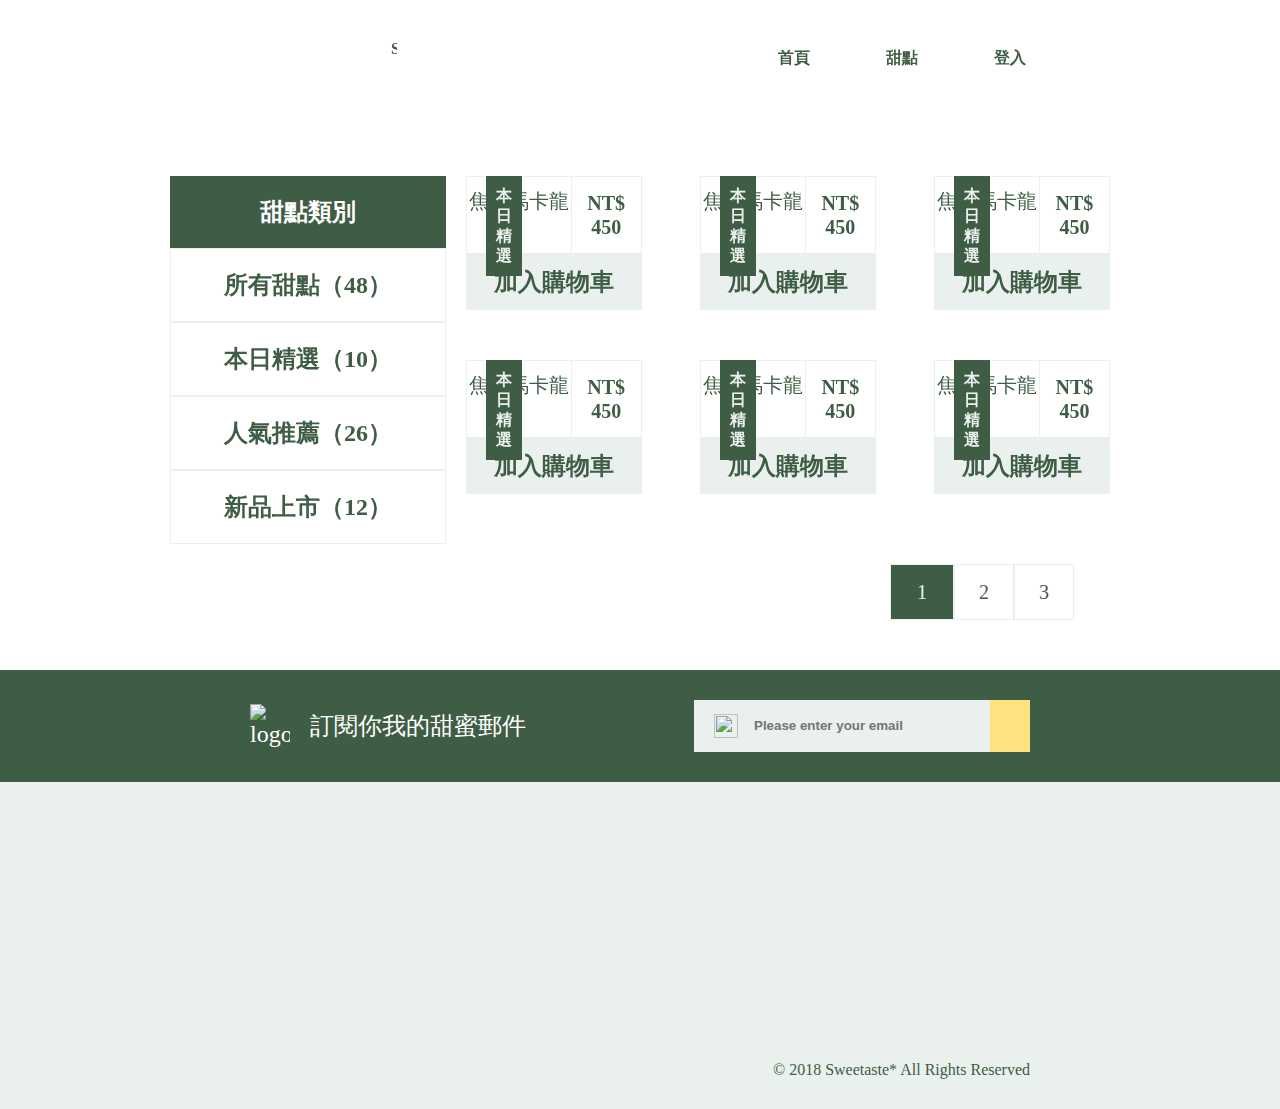
==== index.html @ 339b0ff3 "Initial commit" ====
<!DOCTYPE html>
<html lang="en">
<head>
  <meta charset="UTF-8">
  <meta name="viewport" content="width=device-width, initial-scale=1.0">
  <link rel="stylesheet" href="main5.css">
  <script src="jquery-3.5.1.min.js"></script>
  <script src="main5.js"></script>
  <title>main5</title>
</head>
<body>
  <div class="container">
    <div class="header" data-aos="fade-right">
      <h1><a href="index.html">Sweetaste</a></h1>

      <button class="burger"><img src="https://raw.githubusercontent.com/hexschool/webLayoutTraining1st/master/student-week1/dehaze-24px.png" alt="burger"></button>
      <a href="" class="hidelogo">Sweetaste</a>
      
      <ul class="burgerlist">
        <li> <a href="index.html">首頁</a> </li>
        <li> <a href="#">甜點</a> </li>
        <li> <a href="#">登入</a> </li>
        <li><a class="cart" href="cart.html"><img data-aos="fade-right" src="https://raw.githubusercontent.com/hexschool/webLayoutTraining1st/master/student-week1/shopping_cart.png" alt=""></a></li>
        </ul>

        <a class="hidecart" href="cart.html">cart</a>

    </div>

    <img class="banner" data-aos="fade-left" src="https://raw.githubusercontent.com/hexschool/webLayoutTraining1st/master/student-week1/banner.png" alt="">
<!-- layout -->
    <div class="content">
      <div class="sidebar">
        <h3>甜點類別</h3>
        <ul>
          <li data-aos="flip-down"> <a href="">所有甜點（48）</a> </li>
          <li data-aos="flip-down"> <a href="">本日精選（10）</a> </li>
          <li data-aos="flip-down"> <a href="">人氣推薦（26）</a> </li>
         <li data-aos="flip-down"> <a href="">新品上市（12）</a> </li>
        </ul>
      </div>
  
      <div class="desert">
        <div class="detail" data-aos="zoom-in">
          <div class="label"> <span>本日精選</span> </div>
          <a href="#" class="heart">
            <img src="https://raw.githubusercontent.com/hexschool/webLayoutTraining1st/master/student-week1/favorite_border.png" alt="">
          </a>
          <img src="https://raw.githubusercontent.com/hexschool/webLayoutTraining1st/master/student-week1/p-1.png" alt="">
          <div class="namebar">
            <div class="name">焦糖馬卡龍</div>
            <span>NT$ 450</span>
          </div>
          <a class="addcart" href="#">加入購物車</a>
        </div>
        <div class="detail" data-aos="zoom-in">
          <div class="label"> <span>本日精選</span> </div>
          <a href="#" class="heart">
            <img src="https://raw.githubusercontent.com/hexschool/webLayoutTraining1st/master/student-week1/favorite_border.png" alt="">
          </a>
          <img src="https://raw.githubusercontent.com/hexschool/webLayoutTraining1st/master/student-week1/p-2.png" alt="">
          <div class="namebar">
            <div class="name">焦糖馬卡龍</div>
            <span>NT$ 450</span>
          </div>
          <a class="addcart" href="#">加入購物車</a>
        </div>
        <div class="detail" data-aos="zoom-in">
          <div class="label"> <span>本日精選</span> </div>
          <a href="#" class="heart">
            <img src="https://raw.githubusercontent.com/hexschool/webLayoutTraining1st/master/student-week1/favorite_border.png" alt="">
          </a>
          <img src="https://raw.githubusercontent.com/hexschool/webLayoutTraining1st/master/student-week1/p-3.png" alt="">
          <div class="namebar">
            <div class="name">焦糖馬卡龍</div>
            <span>NT$ 450</span>
          </div>
          <a class="addcart" href="#">加入購物車</a>
        </div>
        <div class="detail" data-aos="zoom-in">
          <div class="label"> <span>本日精選</span> </div>
          <a href="#" class="heart">
            <img src="https://raw.githubusercontent.com/hexschool/webLayoutTraining1st/master/student-week1/favorite_border.png" alt="">
          </a>
          <img src="https://raw.githubusercontent.com/hexschool/webLayoutTraining1st/master/student-week1/p-4.png" alt="">
          <div class="namebar">
            <div class="name">焦糖馬卡龍</div>
            <span>NT$ 450</span>
          </div>
          <a class="addcart" href="#">加入購物車</a>
        </div>
        <div class="detail" data-aos="zoom-in">
          <div class="label"> <span>本日精選</span> </div>
          <a href="#" class="heart">
            <img src="https://raw.githubusercontent.com/hexschool/webLayoutTraining1st/master/student-week1/favorite_border.png" alt="">
          </a>
          <img src="https://raw.githubusercontent.com/hexschool/webLayoutTraining1st/master/student-week1/p-5.png" alt="">
          <div class="namebar">
            <div class="name">焦糖馬卡龍</div>
            <span>NT$ 450</span>
          </div>
          <a class="addcart" href="#">加入購物車</a>
        </div>
        <div class="detail" data-aos="zoom-in">
          <div class="label"> <span>本日精選</span> </div>
          <a href=#"" class="heart">
            <img src="https://raw.githubusercontent.com/hexschool/webLayoutTraining1st/master/student-week1/favorite_border.png" alt="">
          </a>
          <img src="https://raw.githubusercontent.com/hexschool/webLayoutTraining1st/master/student-week1/p-6.png" alt="">
          <div class="namebar">
            <div class="name">焦糖馬卡龍</div>
            <span>NT$ 450</span>
          </div>
          <a class="addcart" href="#">加入購物車</a>
        </div>

      </div>
      
    </div>
    <div class="buttombar">
      <ul class="buttom">
        <li><a class="arrow" href=""><img src="https://raw.githubusercontent.com/hexschool/webLayoutTraining1st/master/student-week1/arrow_left.png" alt=""></a></li>
        <li><a class="numselect" href="#">1</a></li>
        <li><a class="num" href="#">2</a></li>
        <li><a class="num" href="#">3</a></li>
        <li><a class="arrow" href="#"><img src="https://raw.githubusercontent.com/hexschool/webLayoutTraining1st/master/student-week1/arrow_right.png" alt=""></a></li>
      </ul>
    </div>
    
  </div>
<!-- layout -->
  <div class="mailbar">
    <div class="mailcontainer">
      <div class="title">
        <img src="https://raw.githubusercontent.com/hexschool/webLayoutTraining1st/master/student-week1/logo-light.svg" alt="logo">
        <h2>訂閱你我的甜蜜郵件</h2>
      </div>
      <form action="#">  
        <div class="mailbox">
          <div class="mail">
            <img src="https://raw.githubusercontent.com/hexschool/webLayoutTraining1st/master/student-week1/mail-24px.png" alt="">
            <input type="email" placeholder="Please enter your email" required>
          </div>
          <a href="#">
            <img src="https://raw.githubusercontent.com/hexschool/webLayoutTraining1st/master/student-week1/arrow_forward-24px.png" alt="">
          </a>
        </div>
      </form>
    </div>
  </div>

  <div class="footer">
    <div class="footercontainer">

      <div class="footerleft" data-aos="zoom-in">
        <img src="https://raw.githubusercontent.com/hexschool/webLayoutTraining1st/master/student-week1/logotype-lg-dark.svg" alt="">
        <ul class="info">
          <li>07-1234-5678</li>
          <li>sweetaste@email.com</li>
          <li>800 高雄市新興區幸福路 520 號</li>
        </ul>
      </div>
      <img class="footerright" src="GoodDayforDesert.svg" alt="" data-aos="zoom-out">
    </div>    
    
    <div class="footerbottom">
      <ul class="btn">
        <li><a href="#"><img src="https://raw.githubusercontent.com/hexschool/webLayoutTraining1st/master/student-week1/ic-line%40.svg" alt=""></a></li>
        <li><a href="#"><img src="https://raw.githubusercontent.com/hexschool/webLayoutTraining1st/master/student-week1/ic-facebook.svg" alt=""></a></li>
      </ul>
      <span>© 2018 Sweetaste* All Rights Reserved</span>  
    </div>
  </div>
  <link rel="stylesheet" href="https://unpkg.com/aos@next/dist/aos.css" />
  <script src="https://unpkg.com/aos@next/dist/aos.js"></script>
  <script>
    AOS.init({
    // Global settings:
    disable: false, // accepts following values: 'phone', 'tablet', 'mobile', boolean, expression or function
    startEvent: 'DOMContentLoaded', // name of the event dispatched on the document, that AOS should initialize on
    initClassName: 'aos-init', // class applied after initialization
    animatedClassName: 'aos-animate', // class applied on animation
    useClassNames: false, // if true, will add content of `data-aos` as classes on scroll
    disableMutationObserver: false, // disables automatic mutations' detections (advanced)
    debounceDelay: 50, // the delay on debounce used while resizing window (advanced)
    throttleDelay: 99, // the delay on throttle used while scrolling the page (advanced)
  

    // Settings that can be overridden on per-element basis, by `data-aos-*` attributes:
    offset: 120, // offset (in px) from the original trigger point
    delay: 10, // values from 0 to 3000, with step 50ms
    duration: 800, // values from 0 to 3000, with step 50ms
    easing: 'ease', // default easing for AOS animations
    once: true, // whether animation should happen only once - while scrolling down
    mirror: false, // whether elements should animate out while scrolling past them
    anchorPlacement: 'top-bottom', // defines which position of the element regarding to window should trigger the animation

    });
  </script>
</body>
</html>
---- main5.css ----
/* http://meyerweb.com/eric/tools/css/reset/ 
   v2.0 | 20110126
   License: none (public domain)
*/
html, body, div, span, applet, object, iframe,
h1, h2, h3, h4, h5, h6, p, blockquote, pre,
a, abbr, acronym, address, big, cite, code,
del, dfn, em, img, ins, kbd, q, s, samp,
small, strike, strong, sub, sup, tt, var,
b, u, i, center,
dl, dt, dd, ol, ul, li,
fieldset, form, label, legend,
table, caption, tbody, tfoot, thead, tr, th, td,
article, aside, canvas, details, embed,
figure, figcaption, footer, header, hgroup,
menu, nav, output, ruby, section, summary,
time, mark, audio, video {
  margin: 0;
  padding: 0;
  border: 0;
  font-size: 100%;
  font: inherit;
  vertical-align: baseline;
}

/* HTML5 display-role reset for older browsers */
article, aside, details, figcaption, figure,
footer, header, hgroup, menu, nav, section {
  display: block;
}

body {
  line-height: 1;
  font-family: Microsoft JhengHei;
}

ol, ul {
  list-style: none;
}

blockquote, q {
  quotes: none;
}

blockquote:before, blockquote:after,
q:before, q:after {
  content: '';
  content: none;
}

table {
  border-collapse: collapse;
  border-spacing: 0;
}

img {
  display: block;
  max-width: 100%;
  height: auto;
}

a {
  text-decoration: none;
}

.container {
  max-width: 940px;
  margin: 0 auto;
}

@media (max-width: 768px) {
  .container {
    max-width: 640px;
  }
}

@media (max-width: 568px) {
  .container {
    width: 375px;
  }
}

.header {
  margin: 30px 0;
  display: -webkit-box;
  display: -ms-flexbox;
  display: flex;
  -webkit-box-align: center;
      -ms-flex-align: center;
          align-items: center;
  -webkit-box-pack: justify;
      -ms-flex-pack: justify;
          justify-content: space-between;
  position: relative;
}

@media (max-width: 768px) {
  .header {
    width: 100%;
    -ms-flex-pack: distribute;
        justify-content: space-around;
  }
}

.header .burgerlist {
  display: -webkit-box;
  display: -ms-flexbox;
  display: flex;
  -webkit-box-orient: horizontal;
  -webkit-box-direction: normal;
      -ms-flex-direction: row;
          flex-direction: row;
  -webkit-box-align: center;
      -ms-flex-align: center;
          align-items: center;
}

@media (max-width: 768px) {
  .header .burgerlist {
    position: absolute;
    left: 0;
    top: 64px;
    width: 100%;
    -webkit-transition: all 0.8s;
    transition: all 0.8s;
    overflow: hidden;
    background: white;
    -webkit-box-orient: vertical;
    -webkit-box-direction: normal;
        -ms-flex-direction: column;
            flex-direction: column;
    max-height: 0;
    text-align: center;
  }
  .header .burgerlist.active {
    max-height: 190px;
    z-index: 999;
  }
}

@media (max-width: 768px) {
  .header .burgerlist li {
    width: 100%;
  }
  .header .burgerlist li:hover {
    background: #EAF0ED;
  }
}

@media (max-width: 768px) {
  .header .burgerlist a {
    padding: 10px 0;
    text-align: center;
    margin: 0;
  }
}

.header a {
  display: block;
  font-size: 16px;
  color: #3F5D45;
  line-height: 22px;
  margin-left: 60px;
  font-weight: bold;
  padding: 8px;
}

.header a:hover {
  border-bottom: 1px solid #3F5D45;
}

@media (max-width: 768px) {
  .header h1 {
    display: none;
  }
}

.header h1 a {
  background-image: url(https://raw.githubusercontent.com/hexschool/webLayoutTraining1st/master/student-week1/logo-all-dark.svg);
  background: contain;
  height: 40px;
  width: 211px;
  display: block;
  text-indent: 101%;
  overflow: hidden;
  white-space: nowrap;
  background-repeat: no-repeat;
  margin: 0;
  background-position: left center;
}

.header h1 a:hover {
  border-bottom: 0;
}

.header .burger {
  display: none;
  border: none;
  background: transparent;
  cursor: pointer;
}

.header .burger:focus {
  outline: none;
}

@media (max-width: 768px) {
  .header .burger {
    display: block;
  }
}

.header .hidelogo {
  display: none;
  background-image: url(https://raw.githubusercontent.com/hexschool/webLayoutTraining1st/master/student-week1/logotype-lg-dark.svg);
  background: contain;
  height: 17px;
  width: 114px;
  text-indent: 110%;
  overflow: hidden;
  white-space: nowrap;
  background-repeat: no-repeat;
  margin: 0;
  background-position: center center;
}

.header .hidelogo:hover {
  border-bottom: 0;
}

@media (max-width: 768px) {
  .header .hidelogo {
    display: block;
  }
}

@media (max-width: 768px) {
  .header .cart {
    display: none;
  }
}

@media (max-width: 768px) {
  .header .cart img {
    display: none;
  }
}

.header .hidecart {
  display: none;
  background-image: url(https://raw.githubusercontent.com/hexschool/webLayoutTraining1st/master/student-week1/shopping_cart.png);
  background: contain;
  height: 20px;
  width: 20px;
  text-indent: 150%;
  overflow: hidden;
  white-space: nowrap;
  background-repeat: no-repeat;
  margin: 0;
  background-position: center center;
}

.header .hidecart:hover {
  border-bottom: 0;
}

@media (max-width: 768px) {
  .header .hidecart {
    display: block;
  }
}

.mailbar {
  background: #3f5d45;
  color: white;
  font-size: 24px;
  line-height: 29px;
  padding: 30px 0;
}

.mailcontainer {
  max-width: 780px;
  margin: 0 auto;
  display: -webkit-box;
  display: -ms-flexbox;
  display: flex;
  -webkit-box-pack: justify;
      -ms-flex-pack: justify;
          justify-content: space-between;
}

@media (max-width: 768px) {
  .mailcontainer {
    max-width: 640px;
  }
}

@media (max-width: 568px) {
  .mailcontainer {
    -webkit-box-align: center;
        -ms-flex-align: center;
            align-items: center;
    -webkit-box-orient: vertical;
    -webkit-box-direction: normal;
        -ms-flex-direction: column;
            flex-direction: column;
    max-width: 375px;
  }
}

.title {
  display: -webkit-box;
  display: -ms-flexbox;
  display: flex;
  -webkit-box-align: center;
      -ms-flex-align: center;
          align-items: center;
}

.title img {
  width: 40px;
  margin-right: 20px;
}

@media (max-width: 568px) {
  .title {
    margin-bottom: 30px;
  }
}

.mailbox {
  display: -webkit-box;
  display: -ms-flexbox;
  display: flex;
}

.mailbox a {
  background: #FFE180;
  padding: 20px;
}

.mailbox input {
  border-style: hidden;
  background-color: #EAF0ED;
  width: 100%;
  line-height: 20px;
  color: #3F5D45;
  font-weight: bold;
  padding: 16px;
}

.mailbox:focus {
  outline: none;
}

.mail {
  display: -webkit-box;
  display: -ms-flexbox;
  display: flex;
  -webkit-box-align: center;
      -ms-flex-align: center;
          align-items: center;
  background: #EAF0ED;
  width: 296px;
}

.mail img {
  width: 24px;
  height: 24px;
  margin-left: 20px;
}

@media (max-width: 568px) {
  .mail {
    width: 251px;
  }
}

.footer {
  background: #EAF0ED;
  color: #3F5D45;
}

.footercontainer {
  display: -webkit-box;
  display: -ms-flexbox;
  display: flex;
  margin: 0 auto;
  max-width: 780px;
  padding: 30px 0;
  -webkit-box-pack: justify;
      -ms-flex-pack: justify;
          justify-content: space-between;
  -webkit-box-align: center;
      -ms-flex-align: center;
          align-items: center;
}

@media (max-width: 768px) {
  .footercontainer {
    max-width: 640px;
  }
}

@media (max-width: 568px) {
  .footercontainer {
    width: 345px;
    padding-left: 30px;
    padding-bottom: 37px;
  }
}

.footerleft {
  display: -webkit-box;
  display: -ms-flexbox;
  display: flex;
  -webkit-box-orient: vertical;
  -webkit-box-direction: normal;
      -ms-flex-direction: column;
          flex-direction: column;
  -webkit-box-pack: justify;
      -ms-flex-pack: justify;
          justify-content: space-between;
  padding-bottom: 9px;
}

.footerleft img {
  width: 171.22px;
  padding-bottom: 80px;
}

@media (max-width: 568px) {
  .footerleft {
    height: 134px;
  }
}

.info {
  font-size: 16px;
  line-height: 24px;
  font-weight: bold;
}

.footerright {
  height: 218px;
  width: 59px;
}

@media (max-width: 568px) {
  .footerright {
    display: none;
  }
}

.footerbottom {
  font-family: times;
  display: -webkit-box;
  display: -ms-flexbox;
  display: flex;
  -webkit-box-pack: justify;
      -ms-flex-pack: justify;
          justify-content: space-between;
  -webkit-box-align: end;
      -ms-flex-align: end;
          align-items: flex-end;
  font-size: 16px;
  line-height: 19px;
  margin: 0 auto;
  max-width: 780px;
  padding-bottom: 30px;
}

@media (max-width: 768px) {
  .footerbottom {
    max-width: 640px;
  }
}

@media (max-width: 568px) {
  .footerbottom {
    width: 345px;
    -webkit-box-orient: vertical;
    -webkit-box-direction: normal;
        -ms-flex-direction: column;
            flex-direction: column;
    -webkit-box-align: start;
        -ms-flex-align: start;
            align-items: start;
    padding-left: 30px;
    margin-left: 0 auto;
    margin-top: 30px;
  }
}

@media (max-width: 568px) {
  .footerbottom span {
    margin-top: 23px;
  }
}

.btn {
  display: -webkit-box;
  display: -ms-flexbox;
  display: flex;
  -webkit-box-orient: horizontal;
  -webkit-box-direction: normal;
      -ms-flex-direction: row;
          flex-direction: row;
}

.btn img {
  width: 32px;
  margin-right: 8px;
}

.banner {
  margin-bottom: 60px;
}

@media (max-width: 768px) {
  .banner {
    max-width: 100%;
  }
}

@media (max-width: 568px) {
  .banner {
    width: 375px;
    margin: 0px;
  }
}

.content {
  display: -webkit-box;
  display: -ms-flexbox;
  display: flex;
  -webkit-box-pack: justify;
      -ms-flex-pack: justify;
          justify-content: space-between;
  margin-bottom: 30px;
}

@media (max-width: 568px) {
  .content {
    -webkit-box-orient: vertical;
    -webkit-box-direction: normal;
        -ms-flex-direction: column;
            flex-direction: column;
    -webkit-box-align: center;
        -ms-flex-align: center;
            align-items: center;
    margin-bottom: 0;
  }
}

.sidebar {
  font-size: 24px;
  line-height: 40px;
  text-align: center;
  width: 30%;
  font-weight: bold;
  margin-right: 20px;
}

.sidebar li {
  border: 1px solid #EAF0ED;
}

.sidebar h3 {
  color: #fff;
  background: #3F5D45;
  padding: 16px 0;
}

.sidebar a {
  display: block;
  text-decoration: none;
  padding: 16px 0;
  color: #3F5D45;
}

.sidebar a:hover {
  text-decoration: none;
  color: #3F5D45;
  background: #EAF0ED;
}

@media (max-width: 568px) {
  .sidebar {
    width: 100%;
    margin: 0 0 30px 0;
  }
}

.desert {
  width: 70%;
  display: -webkit-box;
  display: -ms-flexbox;
  display: flex;
  -ms-flex-wrap: wrap;
      flex-wrap: wrap;
  -webkit-box-pack: justify;
      -ms-flex-pack: justify;
          justify-content: space-between;
}

@media (max-width: 568px) {
  .desert {
    width: 315px;
    -webkit-box-orient: vertical;
    -webkit-box-direction: normal;
        -ms-flex-direction: column;
            flex-direction: column;
    -webkit-box-align: center;
        -ms-flex-align: center;
            align-items: center;
  }
}

.detail {
  position: relative;
  text-align: center;
  margin-bottom: 20px;
}

@media (max-width: 768px) {
  .detail {
    width: 48%;
  }
}

@media (max-width: 568px) {
  .detail {
    width: 100%;
    margin-bottom: 30px;
  }
}

@media (max-width: 768px) {
  .detail img {
    width: 100%;
  }
}

.addcart {
  display: block;
  font-weight: bold;
  font-size: 24px;
  color: #3F5D45;
  padding: 16px 0px;
  background: #EAF0ED;
  text-decoration: none;
}

.addcart:hover {
  color: #EAF0ED;
  background: #3F5D45;
}

.heart {
  position: absolute;
  right: 22px;
  top: 19px;
}

.heart img {
  display: block;
}

.label {
  position: absolute;
  top: 0;
  left: 20px;
  width: 36px;
}

.label span {
  display: block;
  color: #EAF0ED;
  background: #3F5D45;
  font-weight: bold;
  padding: 10px;
  font-size: 16px;
  line-height: 20px;
}

.namebar {
  font-size: 20px;
  color: #3F5D45;
  display: -webkit-box;
  display: -ms-flexbox;
  display: flex;
  border: 1px solid #EAF0ED;
}

.namebar span {
  display: block;
  width: 40%;
  line-height: 24px;
  font-weight: bold;
  text-align: center;
  border-left: 1px solid #EAF0ED;
  padding: 14px 0 14px 0;
}

@media (max-width: 768px) {
  .namebar span {
    font-size: 16px;
  }
}

@media (max-width: 568px) {
  .namebar span {
    font-size: 20px;
  }
}

.name {
  display: block;
  width: 60%;
  line-height: 20px;
  padding: 14px 0;
  text-align: center;
}

@media (max-width: 768px) {
  .name {
    font-size: 18px;
  }
}

@media (max-width: 568px) {
  .name {
    font-size: 20px;
  }
}

.buttombar {
  margin-bottom: 60px;
}

@media (max-width: 568px) {
  .buttombar {
    margin-bottom: 30px;
  }
}

.buttom {
  display: -webkit-box;
  display: -ms-flexbox;
  display: flex;
  -webkit-box-pack: end;
      -ms-flex-pack: end;
          justify-content: flex-end;
  -webkit-box-align: center;
      -ms-flex-align: center;
          align-items: center;
}

.buttom li {
  font-size: 20px;
}

@media (max-width: 568px) {
  .buttom {
    -webkit-box-pack: center;
        -ms-flex-pack: center;
            justify-content: center;
  }
}

.arrow {
  display: block;
  padding: 18px;
}

.arrow:hover {
  background: #EAF0ED;
}

.numselect {
  text-decoration: none;
  color: #EAF0ED;
  padding: 16px 26px;
  border: 1px solid #EAF0ED;
  background: #3F5D45;
}

.num {
  text-decoration: none;
  color: #3F5D45;
  padding: 16px 24px;
  border: 1px solid #EAF0ED;
}

.num:hover {
  text-decoration: none;
  color: #EAF0ED;
  padding: 16px 24px;
  border: 1px solid #EAF0ED;
  background: #3F5D45;
}

.billbar {
  display: -webkit-box;
  display: -ms-flexbox;
  display: flex;
  max-width: 780px;
  margin: 0 auto;
  -webkit-box-pack: justify;
      -ms-flex-pack: justify;
          justify-content: space-between;
}

@media (max-width: 568px) {
  .billbar {
    width: 375px;
    -ms-flex-wrap: wrap;
        flex-wrap: wrap;
  }
}

.billleft {
  width: 60%;
}

@media (max-width: 568px) {
  .billleft {
    width: 100%;
  }
}

.billform {
  padding: 30px 40px;
  background: #3F5D45;
  font-weight: bold;
}

.billform li {
  color: #EAF0ED;
  font-size: 20px;
  display: -webkit-box;
  display: -ms-flexbox;
  display: flex;
  -webkit-box-pack: justify;
      -ms-flex-pack: justify;
          justify-content: space-between;
}

.billform h3 {
  font-size: 36px;
  color: #EAF0ED;
}

.billform h4 {
  display: -webkit-box;
  display: -ms-flexbox;
  display: flex;
  -webkit-box-align: center;
      -ms-flex-align: center;
          align-items: center;
}

.billform span {
  display: block;
  width: 20px;
  height: 20px;
  border-radius: 50%;
  font-size: 14px;
  color: #3F5D45;
  line-height: 20px;
  text-align: center;
  background: #EAF0ED;
  border: 2px solid #3F5D45;
}

.billform .unfinished {
  border: 5px double #3F5D45;
  width: 14px;
  height: 14px;
  font-size: 8px;
  line-height: 8px;
}

.billform input {
  border-style: hidden;
  background-color: #EAF0ED;
  font-size: 16px;
  line-height: 20px;
  width: 100%;
  color: #3F5D45;
  padding: 16px;
}

.billform input::-webkit-input-placeholder {
  color: #8DA291;
}

.billform input:-ms-input-placeholder {
  color: #8DA291;
}

.billform input::-ms-input-placeholder {
  color: #8DA291;
}

.billform input::placeholder {
  color: #8DA291;
}

.billform input:focus {
  outline: none;
}

.submit {
  font-size: 24px;
  display: block;
  font-weight: bold;
  background: #FFE180;
  text-decoration: none;
  color: #3F5D45;
  text-align: center;
  padding: 19px 0;
}

.submit:hover {
  background: #EAF0ED;
}

.receipt {
  margin-bottom: 14px;
}

.receipt .clicked {
  display: block;
  color: #3F5D45;
  text-decoration: none;
  background: #EAF0ED;
}

.receipt a {
  width: 50%;
  color: #EAF0ED;
  font-size: 20px;
  padding: 14px 0;
  text-align: center;
  border: 1px solid #EAF0ED;
  display: block;
  text-decoration: none;
}

.receipt a:hover {
  background: #EAF0ED;
  color: #3F5D45;
}

.formtitle {
  margin-bottom: 30px;
}

.formdetail {
  margin-bottom: 8px;
  margin-top: 16px;
}

.billright {
  width: 38%;
}

@media (max-width: 568px) {
  .billright {
    display: none;
  }
}

.billright h3 {
  font-size: 24px;
  font-weight: bold;
  color: #8DA291;
  background: #EAF0ED;
  text-align: center;
  padding: 16px 0;
}

.billdetail {
  max-width: 300px;
  margin-bottom: 20px;
}

.billdetail ul {
  padding: 16px 20px;
  border: 1px solid #EAF0ED;
}

.billdetail li {
  display: -webkit-box;
  display: -ms-flexbox;
  display: flex;
  -webkit-box-pack: justify;
      -ms-flex-pack: justify;
          justify-content: space-between;
  margin-bottom: 8px;
  line-height: 20px;
  font-size: 16px;
  color: #8DA291;
}

.billdetail li:nth-child(3) {
  font-weight: bold;
  font-size: 20px;
  margin-top: 16px;
}

.billlist {
  margin-bottom: 60px;
}

.billlist ul {
  border: 1px solid #EAF0ED;
  padding: 16px 8px 0 20px;
}

.billlist li {
  display: -webkit-box;
  display: -ms-flexbox;
  display: flex;
  margin-bottom: 16px;
}

.billlist p {
  color: #8DA291;
  display: -webkit-box;
  display: -ms-flexbox;
  display: flex;
  -webkit-box-orient: vertical;
  -webkit-box-direction: normal;
      -ms-flex-direction: column;
          flex-direction: column;
  font-size: 16px;
  margin-top: 18px;
}

.billlist p span {
  font-size: 20px;
  font-weight: bold;
  margin-top: 8px;
}

@media (max-width: 768px) {
  .billlist p span {
    font-size: 16px;
  }
}

.billlist img {
  width: 120px;
  height: 80px;
  margin-right: 20px;
}

.donebanner {
  position: relative;
}

.donebanner img {
  width: 940px;
  margin-bottom: 60px;
}

@media (max-width: 568px) {
  .donebanner img {
    display: none;
    margin-bottom: 0;
  }
}

.donebanner .hiddenbanner {
  display: none;
}

@media (max-width: 568px) {
  .donebanner .hiddenbanner {
    display: block;
    position: relative;
  }
}

.donebanner h3 {
  position: absolute;
  top: 128px;
  left: 375px;
  display: -webkit-box;
  display: -ms-flexbox;
  display: flex;
  color: #3F5D45;
}

@media (max-width: 768px) {
  .donebanner h3 {
    left: 220px;
    top: 90px;
  }
}

@media (max-width: 568px) {
  .donebanner h3 {
    top: 210px;
    left: 90px;
  }
}

.donebanner h3 span {
  width: 20px;
  height: 20px;
  border-radius: 50%;
  font-size: 14px;
  color: #fff;
  line-height: 20px;
  text-align: center;
  background: #3F5D45;
}

.donebanner .success {
  position: absolute;
  margin: 0;
  top: 182px;
  left: 373px;
  width: 189px;
  height: 45px;
}

@media (max-width: 768px) {
  .donebanner .success {
    display: block;
    left: 220px;
    top: 140px;
  }
}

@media (max-width: 568px) {
  .donebanner .success {
    top: 263px;
    left: 87px;
  }
}

.donebanner a {
  position: absolute;
  top: 279px;
  left: 320px;
  font-size: 24px;
  font-weight: bold;
  color: #3F5D45;
  background: #FFE180;
  padding: 17px 102px;
  text-decoration: none;
}

@media (max-width: 768px) {
  .donebanner a {
    padding: 10px 40px;
    left: 225px;
    top: 210px;
  }
}

@media (max-width: 568px) {
  .donebanner a {
    position: static;
    display: block;
    top: 487px;
    left: 0px;
    text-align: center;
    width: 375px;
    padding: 20px 0;
  }
}

.donebanner a:hover {
  color: #FFE180;
  background: #3F5D45;
}
/*# sourceMappingURL=main5.css.map */
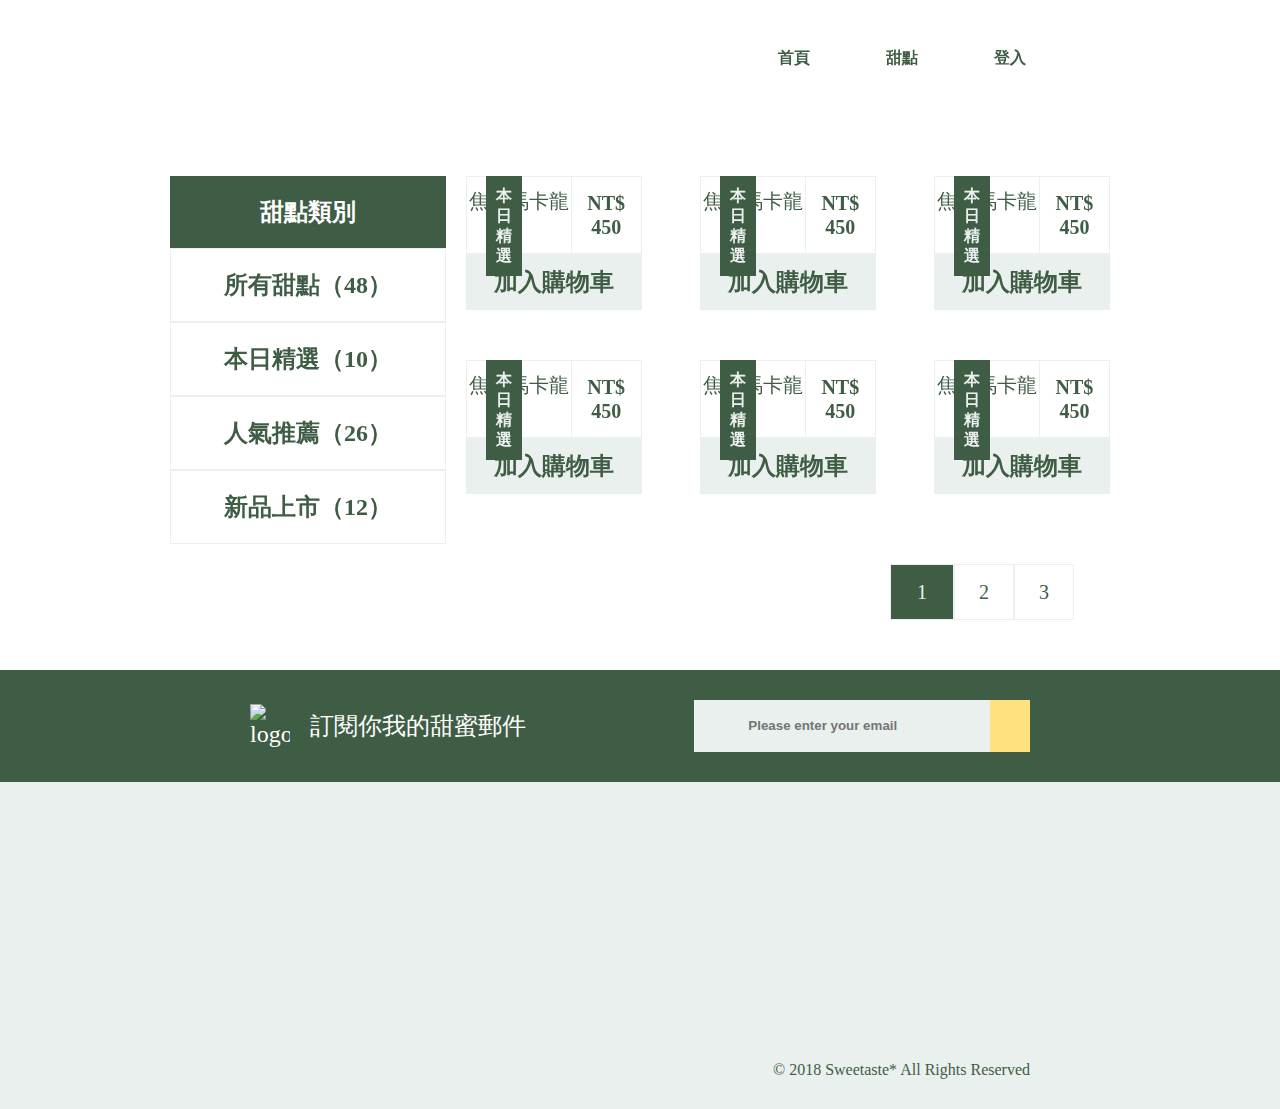
==== commit 14da6ff0: "Main 5" ====
--- a/index.html
+++ b/index.html
@@ -4,6 +4,7 @@
   <meta charset="UTF-8">
   <meta name="viewport" content="width=device-width, initial-scale=1.0">
   <link rel="stylesheet" href="main5.css">
+  <link rel="stylesheet" href="https://cdnjs.cloudflare.com/ajax/libs/font-awesome/5.14.0/css/all.min.css" integrity="sha512-1PKOgIY59xJ8Co8+NE6FZ+LOAZKjy+KY8iq0G4B3CyeY6wYHN3yt9PW0XpSriVlkMXe40PTKnXrLnZ9+fkDaog==" crossorigin="anonymous" />
   <script src="jquery-3.5.1.min.js"></script>
   <script src="main5.js"></script>
   <title>main5</title>
@@ -43,9 +44,12 @@
       <div class="desert">
         <div class="detail" data-aos="zoom-in">
           <div class="label"> <span>本日精選</span> </div>
-          <a href="#" class="heart">
-            <img src="https://raw.githubusercontent.com/hexschool/webLayoutTraining1st/master/student-week1/favorite_border.png" alt="">
-          </a>
+          <a href="#" class="heart"> 
+            <i class="far fa-heart"></i>
+          </a>
+          <!-- <a href="#" class="heart1"> 
+            <i class="fas fa-heart"></i>
+          </a> -->
           <img src="https://raw.githubusercontent.com/hexschool/webLayoutTraining1st/master/student-week1/p-1.png" alt="">
           <div class="namebar">
             <div class="name">焦糖馬卡龍</div>
@@ -55,8 +59,8 @@
         </div>
         <div class="detail" data-aos="zoom-in">
           <div class="label"> <span>本日精選</span> </div>
-          <a href="#" class="heart">
-            <img src="https://raw.githubusercontent.com/hexschool/webLayoutTraining1st/master/student-week1/favorite_border.png" alt="">
+          <a href="#" class="heart"> 
+            <i class="far fa-heart"></i>
           </a>
           <img src="https://raw.githubusercontent.com/hexschool/webLayoutTraining1st/master/student-week1/p-2.png" alt="">
           <div class="namebar">
@@ -67,8 +71,8 @@
         </div>
         <div class="detail" data-aos="zoom-in">
           <div class="label"> <span>本日精選</span> </div>
-          <a href="#" class="heart">
-            <img src="https://raw.githubusercontent.com/hexschool/webLayoutTraining1st/master/student-week1/favorite_border.png" alt="">
+          <a href="#" class="heart"> 
+            <i class="far fa-heart"></i>
           </a>
           <img src="https://raw.githubusercontent.com/hexschool/webLayoutTraining1st/master/student-week1/p-3.png" alt="">
           <div class="namebar">
@@ -79,8 +83,8 @@
         </div>
         <div class="detail" data-aos="zoom-in">
           <div class="label"> <span>本日精選</span> </div>
-          <a href="#" class="heart">
-            <img src="https://raw.githubusercontent.com/hexschool/webLayoutTraining1st/master/student-week1/favorite_border.png" alt="">
+          <a href="#" class="heart"> 
+            <i class="far fa-heart"></i>
           </a>
           <img src="https://raw.githubusercontent.com/hexschool/webLayoutTraining1st/master/student-week1/p-4.png" alt="">
           <div class="namebar">
@@ -91,8 +95,8 @@
         </div>
         <div class="detail" data-aos="zoom-in">
           <div class="label"> <span>本日精選</span> </div>
-          <a href="#" class="heart">
-            <img src="https://raw.githubusercontent.com/hexschool/webLayoutTraining1st/master/student-week1/favorite_border.png" alt="">
+          <a href="#" class="heart"> 
+            <i class="far fa-heart"></i>
           </a>
           <img src="https://raw.githubusercontent.com/hexschool/webLayoutTraining1st/master/student-week1/p-5.png" alt="">
           <div class="namebar">
@@ -103,8 +107,8 @@
         </div>
         <div class="detail" data-aos="zoom-in">
           <div class="label"> <span>本日精選</span> </div>
-          <a href=#"" class="heart">
-            <img src="https://raw.githubusercontent.com/hexschool/webLayoutTraining1st/master/student-week1/favorite_border.png" alt="">
+          <a href="#" class="heart"> 
+            <i class="far fa-heart"></i>
           </a>
           <img src="https://raw.githubusercontent.com/hexschool/webLayoutTraining1st/master/student-week1/p-6.png" alt="">
           <div class="namebar">
@@ -138,11 +142,11 @@
       <form action="#">  
         <div class="mailbox">
           <div class="mail">
-            <img src="https://raw.githubusercontent.com/hexschool/webLayoutTraining1st/master/student-week1/mail-24px.png" alt="">
+            <i class="fas fa-envelope"></i>
             <input type="email" placeholder="Please enter your email" required>
           </div>
           <a href="#">
-            <img src="https://raw.githubusercontent.com/hexschool/webLayoutTraining1st/master/student-week1/arrow_forward-24px.png" alt="">
+            <i class="fas fa-arrow-right"></i>
           </a>
         </div>
       </form>
--- a/main5.css
+++ b/main5.css
@@ -149,6 +149,7 @@
 
 @media (max-width: 768px) {
   .header .burgerlist a {
+    font-size: 20px;
     padding: 10px 0;
     text-align: center;
     margin: 0;
@@ -181,7 +182,7 @@
   height: 40px;
   width: 211px;
   display: block;
-  text-indent: 101%;
+  text-indent: 150%;
   overflow: hidden;
   white-space: nowrap;
   background-repeat: no-repeat;
@@ -197,6 +198,7 @@
   display: none;
   border: none;
   background: transparent;
+  padding: 6px;
   cursor: pointer;
 }
 
@@ -337,6 +339,7 @@
 .mailbox a {
   background: #FFE180;
   padding: 20px;
+  color: #3F5D45;
 }
 
 .mailbox input {
@@ -364,10 +367,11 @@
   width: 296px;
 }
 
-.mail img {
+.mail i {
   width: 24px;
   height: 24px;
   margin-left: 20px;
+  color: #3F5D45;
 }
 
 @media (max-width: 568px) {
@@ -661,10 +665,7 @@
   position: absolute;
   right: 22px;
   top: 19px;
-}
-
-.heart img {
-  display: block;
+  color: #3F5D45;
 }
 
 .label {
@@ -1020,6 +1021,12 @@
   padding: 16px 8px 0 20px;
 }
 
+@media (max-width: 768px) {
+  .billlist ul {
+    padding-left: 8px;
+  }
+}
+
 .billlist li {
   display: -webkit-box;
   display: -ms-flexbox;
@@ -1040,6 +1047,12 @@
   margin-top: 18px;
 }
 
+@media (max-width: 768px) {
+  .billlist p {
+    font-size: 12px;
+  }
+}
+
 .billlist p span {
   font-size: 20px;
   font-weight: bold;
@@ -1056,6 +1069,12 @@
   width: 120px;
   height: 80px;
   margin-right: 20px;
+}
+
+@media (max-width: 768px) {
+  .billlist img {
+    margin-right: 8px;
+  }
 }
 
 .donebanner {
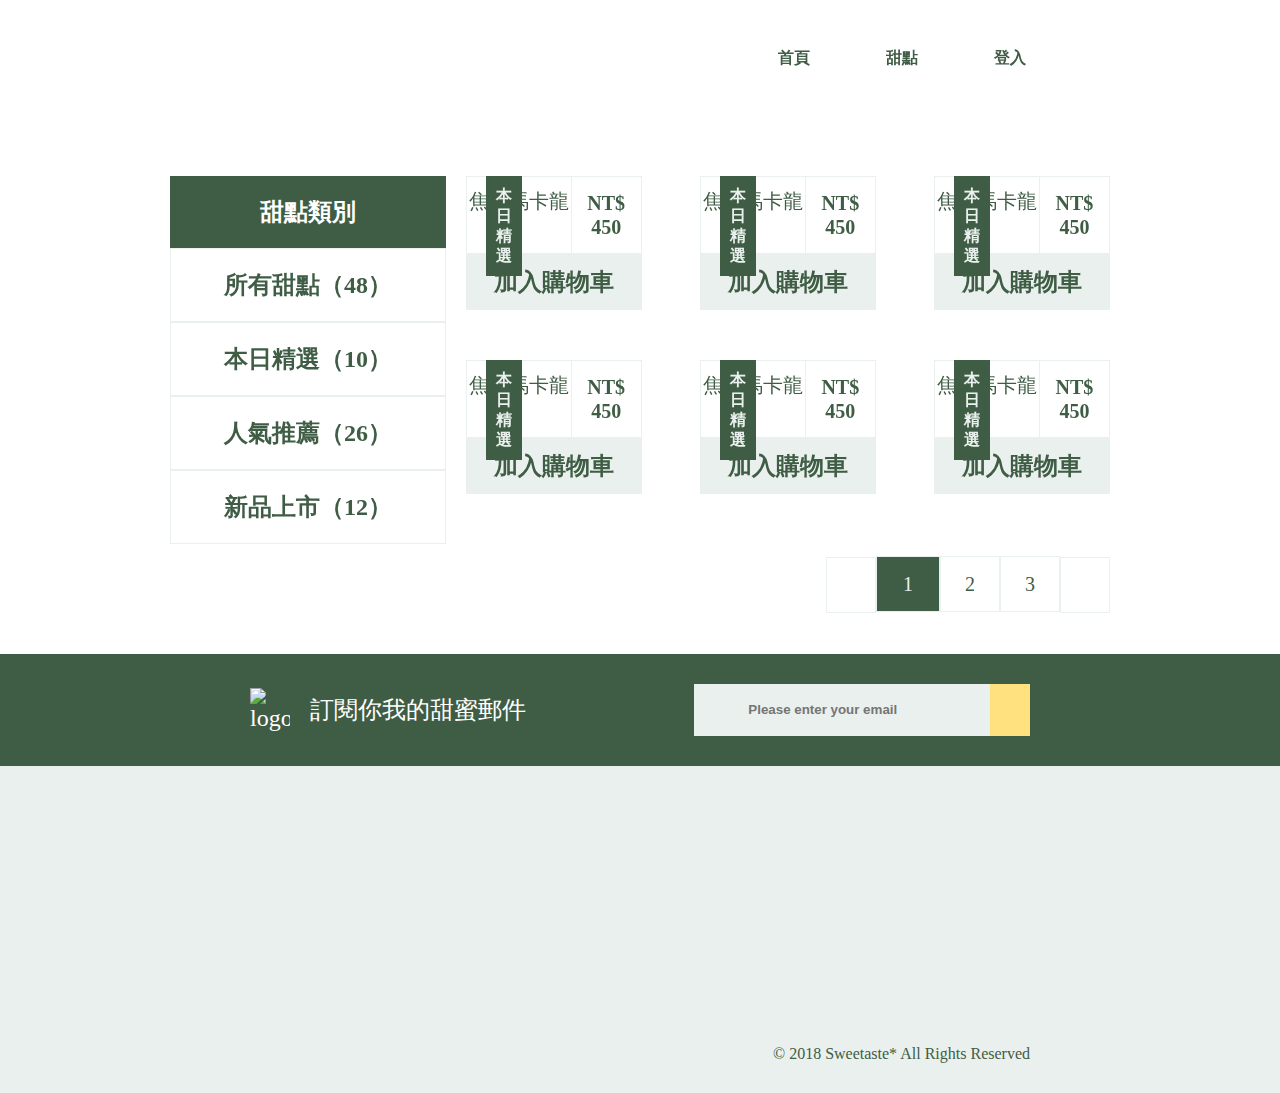
==== commit 108d7f0c: "M5" ====
--- a/index.html
+++ b/index.html
@@ -123,11 +123,11 @@
     </div>
     <div class="buttombar">
       <ul class="buttom">
-        <li><a class="arrow" href=""><img src="https://raw.githubusercontent.com/hexschool/webLayoutTraining1st/master/student-week1/arrow_left.png" alt=""></a></li>
+        <li><a class="arrow" href=""><i class="fas fa-caret-left"></i></a></li>
         <li><a class="numselect" href="#">1</a></li>
         <li><a class="num" href="#">2</a></li>
         <li><a class="num" href="#">3</a></li>
-        <li><a class="arrow" href="#"><img src="https://raw.githubusercontent.com/hexschool/webLayoutTraining1st/master/student-week1/arrow_right.png" alt=""></a></li>
+        <li><a class="arrow" href="#"><i class="fas fa-caret-right"></i></a></li>
       </ul>
     </div>
     
--- a/main5.css
+++ b/main5.css
@@ -771,8 +771,9 @@
 }
 
 .arrow {
-  display: block;
-  padding: 18px;
+  padding: 15.5px 24px 16.5px 24px;
+  border: 1px solid #EAF0ED;
+  color: #3F5D45;
 }
 
 .arrow:hover {
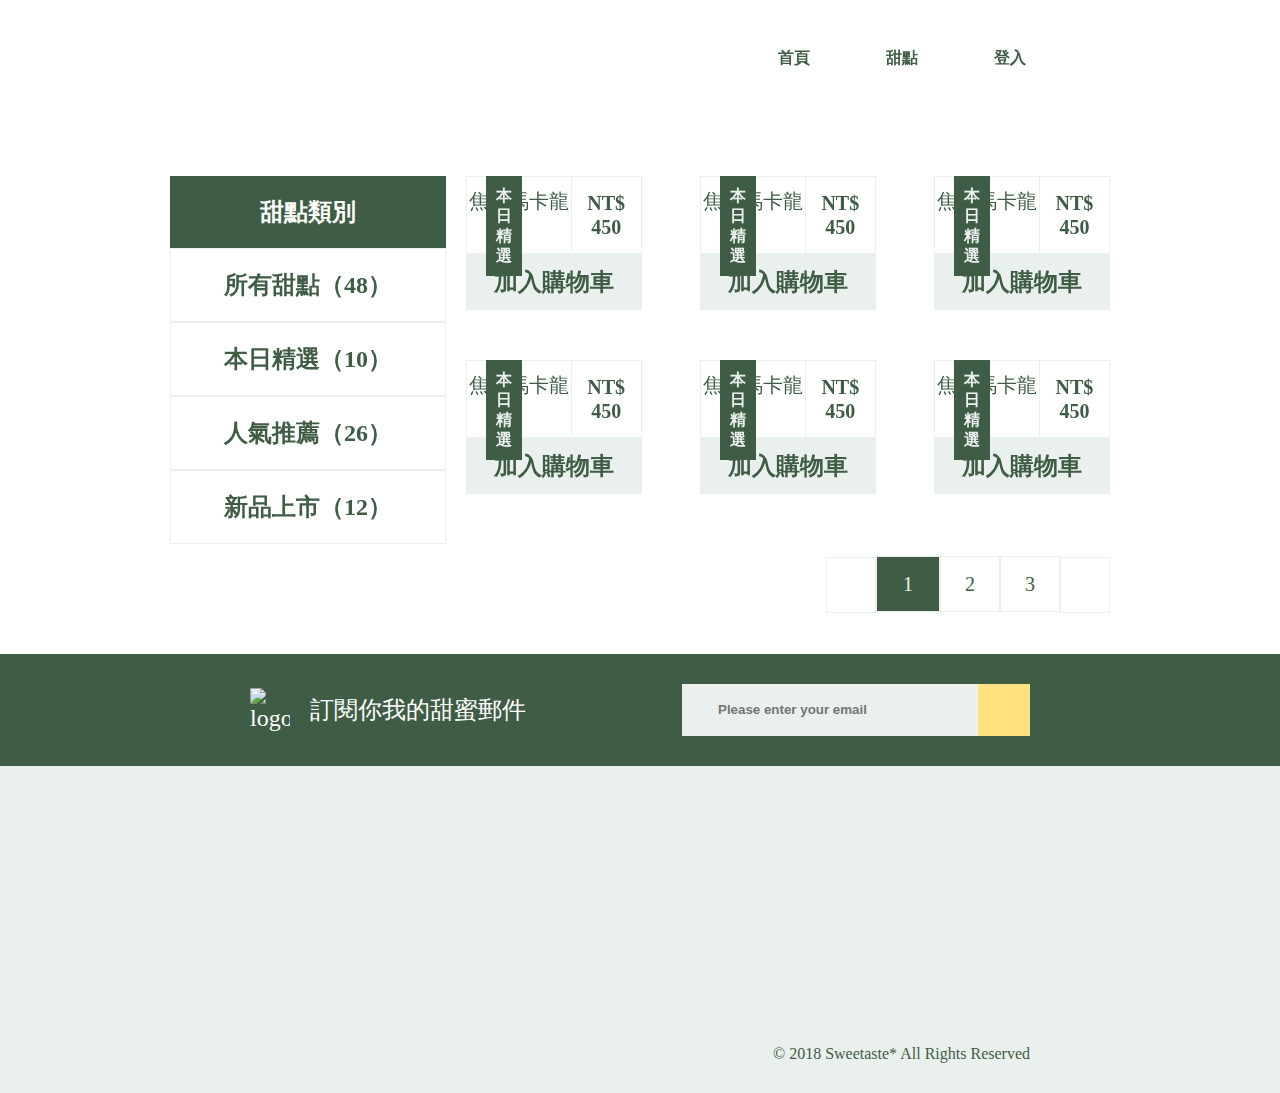
==== commit 1500bbd4: "main 5" ====
--- a/index.html
+++ b/index.html
@@ -142,8 +142,8 @@
       <form action="#">  
         <div class="mailbox">
           <div class="mail">
-            <i class="fas fa-envelope"></i>
-            <input type="email" placeholder="Please enter your email" required>
+            <label for="email"><i class="fas fa-envelope"></i></label>
+            <input type="email" placeholder="Please enter your email" required id="email">
           </div>
           <a href="#">
             <i class="fas fa-arrow-right"></i>
--- a/main5.css
+++ b/main5.css
@@ -338,8 +338,18 @@
 
 .mailbox a {
   background: #FFE180;
-  padding: 20px;
-  color: #3F5D45;
+  padding: 20px 26px;
+  color: #3F5D45;
+}
+
+.mailbox a:hover {
+  color: #FFE180;
+  background: #8DA291;
+}
+
+.mailbox a i {
+  width: 16px;
+  height: 16px;
 }
 
 .mailbox input {
